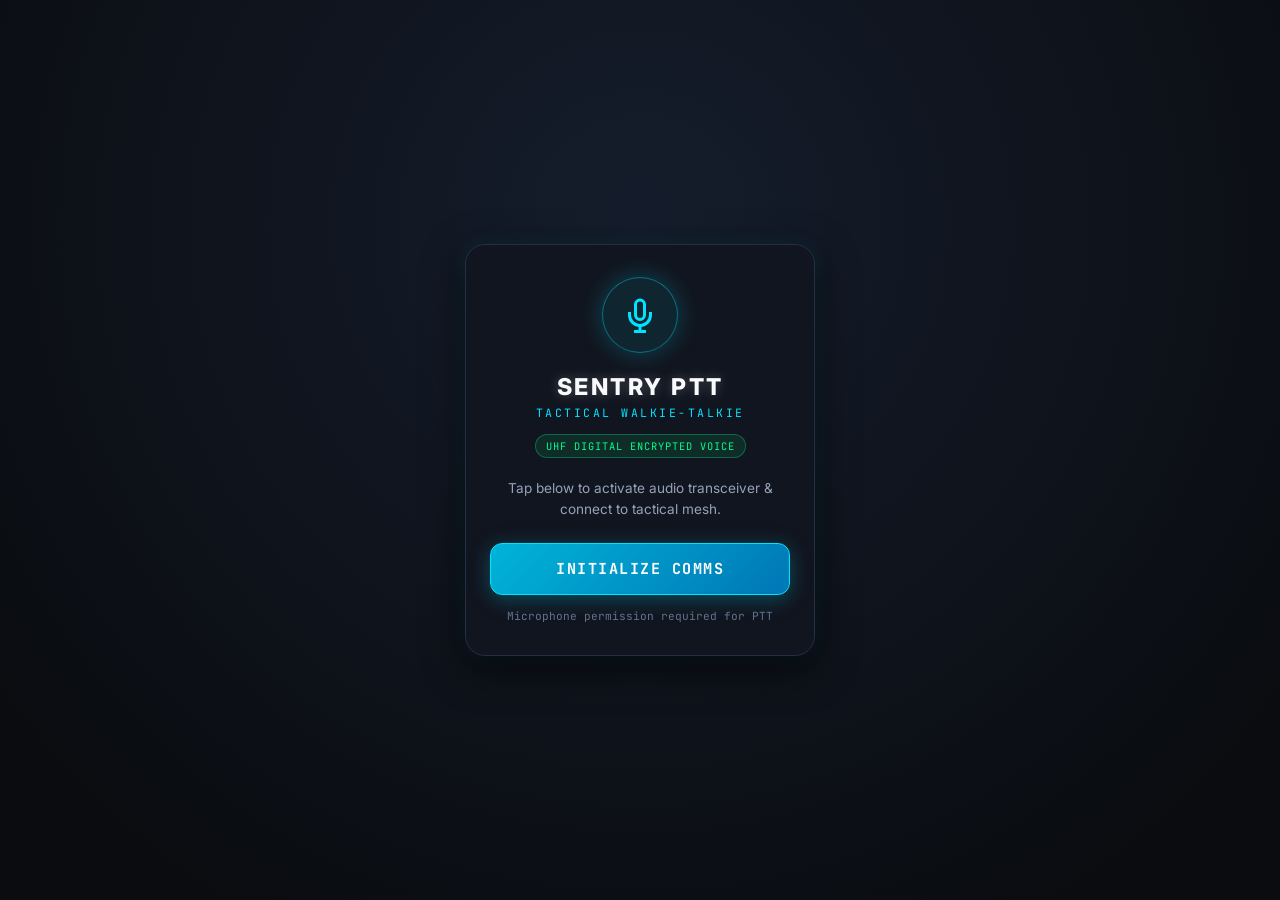
==== index.html @ 5c18a3d4 "feat(ptt): initial release of Sentry PTT tactical walkie-talkie" ====
<!DOCTYPE html>
<html lang="en">
<head>
  <meta charset="UTF-8">
  <meta name="viewport" content="width=device-width, initial-scale=1.0, maximum-scale=1.0, user-scalable=no, viewport-fit=cover">
  <title>Sentry PTT • Tactical Walkie-Talkie</title>
  <meta name="apple-mobile-web-app-capable" content="yes">
  <meta name="apple-mobile-web-app-status-bar-style" content="black-translucent">
  <meta name="theme-color" content="#0a0c10">
  <link rel="manifest" href="manifest.json">
  <link rel="preconnect" href="https://fonts.googleapis.com">
  <link rel="preconnect" href="https://fonts.gstatic.com" crossorigin>
  <link href="https://fonts.googleapis.com/css2?family=JetBrains+Mono:wght@400;500;600;700;800&family=Inter:wght@400;500;600;700;800&display=swap" rel="stylesheet">
  <link rel="stylesheet" href="style.css">
</head>
<body>

  <!-- ======================================================== -->
  <!-- AUDIO ACTIVATION OVERLAY (Browser Autoplay Requirement)  -->
  <!-- ======================================================== -->
  <div id="startOverlay" class="start-overlay">
    <div class="start-card">
      <div class="tactical-ring">
        <svg class="radio-icon" viewBox="0 0 24 24" fill="none" stroke="currentColor" stroke-width="2">
          <path d="M12 2a3 3 0 0 0-3 3v7a3 3 0 0 0 6 0V5a3 3 0 0 0-3-3Z"></path>
          <path d="M19 10v2a7 7 0 0 1-14 0v-2"></path>
          <line x1="12" y1="19" x2="12" y2="23"></line>
          <line x1="8" y1="23" x2="16" y2="23"></line>
        </svg>
      </div>
      <div class="app-title">SENTRY PTT</div>
      <div class="app-subtitle">TACTICAL WALKIE-TALKIE</div>
      <div class="tech-badge">UHF DIGITAL ENCRYPTED VOICE</div>
      <p class="start-desc">Tap below to activate audio transceiver & connect to tactical mesh.</p>
      <button id="activateAudioBtn" class="activate-btn">
        <span class="btn-glow"></span>
        <span class="btn-text">INITIALIZE COMMS</span>
      </button>
      <div class="start-hint">Microphone permission required for PTT</div>
    </div>
  </div>

  <!-- ======================================================== -->
  <!-- MAIN TACTICAL COCKPIT                                    -->
  <!-- ======================================================== -->
  <div class="cockpit-container">
    
    <!-- Top Cockpit Header -->
    <header class="cockpit-header">
      <div class="header-left">
        <button id="callsignBtn" class="callsign-badge" title="Tap to change callsign">
          <span class="badge-label">UNIT</span>
          <span id="callsignDisplay" class="badge-val">SENTRY-01</span>
        </button>
      </div>

      <div class="header-center">
        <div id="netStatusBadge" class="net-badge connecting">
          <span class="status-dot"></span>
          <span id="netStatusText">CONNECTING...</span>
        </div>
      </div>

      <div class="header-right">
        <button id="settingsBtn" class="icon-btn" aria-label="Settings" title="Settings & Squad PIN">
          <svg viewBox="0 0 24 24" fill="none" stroke="currentColor" stroke-width="2">
            <circle cx="12" cy="12" r="3"></circle>
            <path d="M19.4 15a1.65 1.65 0 0 0 .33 1.82l.06.06a2 2 0 0 1 0 2.83 2 2 0 0 1-2.83 0l-.06-.06a1.65 1.65 0 0 0-1.82-.33 1.65 1.65 0 0 0-1 1.51V21a2 2 0 0 1-2 2 2 2 0 0 1-2-2v-.09A1.65 1.65 0 0 0 9 19.4a1.65 1.65 0 0 0-1.82.33l-.06.06a2 2 0 0 1-2.83 0 2 2 0 0 1 0-2.83l.06-.06a1.65 1.65 0 0 0 .33-1.82 1.65 1.65 0 0 0-1.51-1H3a2 2 0 0 1-2-2 2 2 0 0 1 2-2h.09A1.65 1.65 0 0 0 4.6 9a1.65 1.65 0 0 0-.33-1.82l-.06-.06a2 2 0 0 1 0-2.83 2 2 0 0 1 2.83 0l.06.06a1.65 1.65 0 0 0 1.82.33H9a1.65 1.65 0 0 0 1-1.51V3a2 2 0 0 1 2-2 2 2 0 0 1 2 2v.09a1.65 1.65 0 0 0 1 1.51 1.65 1.65 0 0 0 1.82-.33l.06-.06a2 2 0 0 1 2.83 0 2 2 0 0 1 0 2.83l-.06.06a1.65 1.65 0 0 0-.33 1.82V9a1.65 1.65 0 0 0 1.51 1H21a2 2 0 0 1 2 2 2 2 0 0 1-2 2h-.09a1.65 1.65 0 0 0-1.51 1z"></path>
          </svg>
        </button>
      </div>
    </header>

    <!-- Channel & Frequency Synthesizer Panel -->
    <section class="synth-panel">
      <div class="synth-header">
        <span class="synth-label">TACTICAL FREQUENCY SYNTHESIZER</span>
        <span id="freqDisplay" class="synth-freq">446.042 MHz</span>
      </div>

      <!-- 3-Digit Drum Display -->
      <div class="channel-drum-wrap" id="channelDrumTrigger" title="Tap to enter 3-digit channel">
        <div class="drum-box">
          <span class="drum-tag">CH</span>
          <div class="drum-digits">
            <span id="dHundreds" class="drum-digit">0</span>
            <span id="dTens" class="drum-digit">4</span>
            <span id="dOnes" class="drum-digit">2</span>
          </div>
          <span class="drum-edit-hint">TAP TO DIAL</span>
        </div>
      </div>

      <!-- Step Controls (-10, -1, +1, +10) -->
      <div class="channel-steppers">
        <button id="stepDown10" class="step-btn" title="Minus 10">-10</button>
        <button id="stepDown1" class="step-btn" title="Minus 1">-1</button>
        <div class="step-divider"></div>
        <button id="stepUp1" class="step-btn" title="Plus 1">+1</button>
        <button id="stepUp10" class="step-btn" title="Plus 10">+10</button>
      </div>
    </section>

    <!-- Mode Selector: All-Call (Open) vs Specific Channel (Squad) -->
    <section class="mode-panel">
      <div class="mode-toggle-group">
        <button id="modeAllCall" class="mode-btn" title="Listen and talk across all open channels">
          <span class="mode-icon">🌐</span>
          <span class="mode-text">ALL-CALL</span>
          <span class="mode-sub">OPEN BROADCAST</span>
        </button>

        <button id="modeSquad" class="mode-btn active" title="Lock into this specific channel">
          <span class="mode-icon">🎯</span>
          <span class="mode-text">SQUAD LOCK</span>
          <span class="mode-sub">CH-042 ONLY</span>
        </button>
      </div>

      <!-- Squad Security Status Bar -->
      <div class="squad-security-bar">
        <div class="sec-left">
          <span class="sec-label">SQUAD PRIVACY:</span>
          <span id="squadSecStatus" class="sec-val open">PUBLIC / OPEN</span>
        </div>
        <button id="quickPinBtn" class="sec-pin-btn">
          <svg viewBox="0 0 24 24" width="13" height="13" fill="none" stroke="currentColor" stroke-width="2">
            <rect x="3" y="11" width="18" height="11" rx="2" ry="2"></rect>
            <path d="M7 11V7a5 5 0 0 1 10 0v4"></path>
          </svg>
          <span id="pinBtnText">SET PIN</span>
        </button>
      </div>
    </section>

    <!-- Tactical Radar / Oscilloscope & Live Audio HUD -->
    <section class="hud-monitor">
      <div class="hud-top-bar">
        <span id="transceiverState" class="hud-state standby">● STANDBY (RX)</span>
        <span id="activeSpeakerDisplay" class="hud-active-peer">SQUELCH CLOSED</span>
      </div>

      <!-- Live Oscilloscope Canvas -->
      <div class="scope-wrapper">
        <canvas id="scopeCanvas" width="360" height="70"></canvas>
        <div class="scope-grid"></div>
      </div>

      <!-- Segmented LED VU Meter -->
      <div class="vu-meter">
        <div class="vu-bar" data-level="1"></div>
        <div class="vu-bar" data-level="2"></div>
        <div class="vu-bar" data-level="3"></div>
        <div class="vu-bar" data-level="4"></div>
        <div class="vu-bar" data-level="5"></div>
        <div class="vu-bar" data-level="6"></div>
        <div class="vu-bar" data-level="7"></div>
        <div class="vu-bar" data-level="8"></div>
        <div class="vu-bar" data-level="9"></div>
        <div class="vu-bar" data-level="10"></div>
        <div class="vu-bar" data-level="11"></div>
        <div class="vu-bar" data-level="12"></div>
        <div class="vu-bar warning" data-level="13"></div>
        <div class="vu-bar warning" data-level="14"></div>
        <div class="vu-bar peak" data-level="15"></div>
        <div class="vu-bar peak" data-level="16"></div>
      </div>
    </section>

    <!-- Large Push-and-Hold to Talk (PTT) Section -->
    <section class="ptt-section">
      <div class="ptt-outer-ring">
        <div class="ptt-pulse-ring" id="pttPulseRing"></div>
        <button id="pttButton" class="ptt-main-btn" aria-label="Push to talk button">
          <div class="ptt-bevel">
            <div class="ptt-core">
              <svg class="ptt-mic-icon" viewBox="0 0 24 24" fill="none" stroke="currentColor" stroke-width="2.2">
                <path d="M12 2a3 3 0 0 0-3 3v7a3 3 0 0 0 6 0V5a3 3 0 0 0-3-3Z"></path>
                <path d="M19 10v2a7 7 0 0 1-14 0v-2"></path>
                <line x1="12" y1="19" x2="12" y2="23"></line>
                <line x1="8" y1="23" x2="16" y2="23"></line>
              </svg>
              <div class="ptt-label">HOLD TO TALK</div>
              <div id="pttSubText" class="ptt-subtext">TRANSMIT (TX)</div>
            </div>
          </div>
        </button>
      </div>
      <div class="ptt-touch-hint">PRESS & HOLD SCREEN TO BROADCAST</div>
    </section>

    <!-- Always-on Speaker & Volume Control -->
    <footer class="cockpit-footer">
      <div class="audio-control-bar">
        
        <!-- Speaker Mute/Unmute Toggle -->
        <button id="speakerToggleBtn" class="speaker-btn active" title="Toggle speaker output">
          <svg id="speakerIconOn" class="spk-icon" viewBox="0 0 24 24" fill="none" stroke="currentColor" stroke-width="2">
            <polygon points="11 5 6 9 2 9 2 15 6 15 11 19 11 5"></polygon>
            <path d="M15.54 8.46a5 5 0 0 1 0 7.07"></path>
            <path d="M19.07 4.93a10 10 0 0 1 0 14.14"></path>
          </svg>
          <svg id="speakerIconOff" class="spk-icon hidden" viewBox="0 0 24 24" fill="none" stroke="currentColor" stroke-width="2">
            <polygon points="11 5 6 9 2 9 2 15 6 15 11 19 11 5"></polygon>
            <line x1="23" y1="9" x2="17" y2="15"></line>
            <line x1="17" y1="9" x2="23" y2="15"></line>
          </svg>
          <span id="speakerLabel">SPKR ON</span>
        </button>

        <!-- Volume Slider -->
        <div class="volume-slider-box">
          <span class="vol-icon">🔈</span>
          <input type="range" id="volumeSlider" min="0" max="150" value="100" class="tactical-slider">
          <span class="vol-icon">🔊</span>
          <span id="volumePercent" class="vol-val">100%</span>
        </div>

        <!-- Tactical Roger Beep Toggle -->
        <button id="chirpToggleBtn" class="chirp-btn active" title="Toggle radio squelch & roger beep audio effect">
          CHIRP
        </button>
      </div>
    </footer>

  </div>

  <!-- ======================================================== -->
  <!-- MODAL: DIRECT 3-DIGIT CHANNEL DIALER                     -->
  <!-- ======================================================== -->
  <div id="channelModal" class="modal-backdrop">
    <div class="modal-card">
      <div class="modal-header">
        <span class="modal-title">TUNE CHANNEL (000 - 999)</span>
        <button id="closeChannelModal" class="modal-close">&times;</button>
      </div>

      <div class="channel-input-preview">
        <span class="chip-label">TARGET CH:</span>
        <span id="numpadBuffer" class="numpad-digits">042</span>
      </div>

      <div class="numpad-grid">
        <button class="num-key" data-digit="1">1</button>
        <button class="num-key" data-digit="2">2</button>
        <button class="num-key" data-digit="3">3</button>
        <button class="num-key" data-digit="4">4</button>
        <button class="num-key" data-digit="5">5</button>
        <button class="num-key" data-digit="6">6</button>
        <button class="num-key" data-digit="7">7</button>
        <button class="num-key" data-digit="8">8</button>
        <button class="num-key" data-digit="9">9</button>
        <button class="num-key action" id="numpadClear">CLR</button>
        <button class="num-key" data-digit="0">0</button>
        <button class="num-key action" id="numpadBack">⌫</button>
      </div>

      <button id="confirmChannelBtn" class="modal-primary-btn">TUNE TO FREQUENCY</button>
    </div>
  </div>

  <!-- ======================================================== -->
  <!-- MODAL: SETTINGS & SQUAD PIN CONFIGURATION                -->
  <!-- ======================================================== -->
  <div id="settingsModal" class="modal-backdrop">
    <div class="modal-card">
      <div class="modal-header">
        <span class="modal-title">SENTRY COMMS CONFIG</span>
        <button id="closeSettingsModal" class="modal-close">&times;</button>
      </div>

      <div class="config-section">
        <label class="config-label">OPERATOR CALLSIGN</label>
        <input type="text" id="callsignInput" class="config-input" maxlength="16" placeholder="e.g. SENTRY-01">
      </div>

      <div class="config-section">
        <label class="config-label">PRIVATE SQUAD 4-DIGIT PIN (OPTIONAL)</label>
        <div class="pin-subtext">If set, only operators with this matching PIN can hear transmissions on this channel. Leave empty for open channel.</div>
        <input type="password" id="squadPinInput" class="config-input mono" maxlength="8" placeholder="e.g. 1337 (Leave blank for public)">
      </div>

      <div class="config-section">
        <label class="config-label">TACTICAL MESH BROKER</label>
        <select id="brokerSelect" class="config-select">
          <option value="hivemq" selected>HiveMQ Public Mesh (Global / SSL 8884)</option>
          <option value="emqx">EMQX Public Mesh (Global / SSL 8084)</option>
        </select>
      </div>

      <div class="config-section">
        <div class="status-summary">
          <div>PEER ID: <span id="localPeerId" class="mono text-cyan">---</span></div>
          <div>AUDIO CODEC: <span class="mono text-green">16 kHz Low-Latency PCM</span></div>
          <div>ENCRYPTION: <span class="mono text-gold">AES / Transport TLS</span></div>
        </div>
      </div>

      <button id="saveSettingsBtn" class="modal-primary-btn">APPLY CONFIGURATION</button>
    </div>
  </div>

  <!-- Scripts -->
  <script src="paho-mqtt.min.js"></script>
  <script src="app.js"></script>
  <script>
    if ('serviceWorker' in navigator) {
      window.addEventListener('load', () => {
        navigator.serviceWorker.register('./sw.js').catch(console.error);
      });
    }
  </script>
</body>
</html>
---- style.css ----
/* ======================================================== */
/* SENTRY PTT • TACTICAL WALKIE-TALKIE STYLESHEET          */
/* Visual Theme: Bitcoin Sentry Tactical Mobile Cockpit    */
/* ======================================================== */

:root {
  --bg-dark: #0a0c10;
  --bg-card: #11151f;
  --bg-card-hover: #161c2b;
  --bg-input: #0e121a;
  
  --border-subtle: #1c2333;
  --border-glow: #242e44;
  --border-active: #00e5ff;
  
  --neon-cyan: #00e5ff;
  --neon-green: #00ff88;
  --neon-gold: #ffd700;
  --neon-orange: #ff9f43;
  --neon-red: #ff5252;
  --neon-magenta: #e056fd;
  
  --text-white: #f8fafc;
  --text-muted: #94a3b8;
  --text-dim: #64748b;
  
  --font-mono: 'JetBrains Mono', monospace;
  --font-sans: 'Inter', -apple-system, BlinkMacSystemFont, sans-serif;
  
  --safe-top: env(safe-area-inset-top, 0px);
  --safe-bottom: env(safe-area-inset-bottom, 0px);
}

* {
  box-sizing: border-box;
  margin: 0;
  padding: 0;
  -webkit-tap-highlight-color: transparent;
  user-select: none;
  -webkit-user-select: none;
}

body {
  background-color: var(--bg-dark);
  color: var(--text-white);
  font-family: var(--font-sans);
  min-height: 100vh;
  min-height: -webkit-fill-available;
  overflow-x: hidden;
  display: flex;
  justify-content: center;
  align-items: center;
  background-image: 
    radial-gradient(circle at 50% 10%, rgba(0, 229, 255, 0.05) 0%, transparent 60%),
    radial-gradient(circle at 50% 90%, rgba(0, 255, 136, 0.03) 0%, transparent 70%);
}

/* ======================================================== */
/* START ACTIVATION OVERLAY (AUTOPLAY REQUIREMENT)          */
/* ======================================================== */
.start-overlay {
  position: fixed;
  inset: 0;
  background: radial-gradient(circle at 50% 25%, #151d2c 0%, #0a0c10 85%);
  display: flex;
  align-items: center;
  justify-content: center;
  z-index: 2000;
  padding: 24px;
  padding-top: calc(24px + var(--safe-top));
  padding-bottom: calc(24px + var(--safe-bottom));
  transition: opacity 0.35s ease, transform 0.35s ease;
}

.start-overlay.fade-out {
  opacity: 0;
  transform: scale(0.96);
  pointer-events: none;
}

.start-card {
  width: 100%;
  max-width: 350px;
  background: var(--bg-card);
  border: 1px solid var(--border-glow);
  border-radius: 20px;
  padding: 32px 24px;
  display: flex;
  flex-direction: column;
  align-items: center;
  text-align: center;
  box-shadow: 0 12px 40px rgba(0, 0, 0, 0.7), 0 0 20px rgba(0, 229, 255, 0.1);
}

.tactical-ring {
  width: 76px;
  height: 76px;
  border-radius: 50%;
  background: rgba(0, 229, 255, 0.08);
  border: 1.5px solid rgba(0, 229, 255, 0.4);
  display: flex;
  align-items: center;
  justify-content: center;
  margin-bottom: 20px;
  box-shadow: 0 0 25px rgba(0, 229, 255, 0.25);
  animation: pulse-ring 3s infinite ease-in-out;
}

@keyframes pulse-ring {
  0%, 100% { transform: scale(1); box-shadow: 0 0 20px rgba(0, 229, 255, 0.2); }
  50% { transform: scale(1.05); box-shadow: 0 0 32px rgba(0, 229, 255, 0.4); }
}

.radio-icon {
  width: 36px;
  height: 36px;
  color: var(--neon-cyan);
}

.app-title {
  font-family: var(--font-sans);
  font-size: 1.45rem;
  font-weight: 800;
  letter-spacing: 2.5px;
  color: var(--text-white);
  text-shadow: 0 0 12px rgba(255, 255, 255, 0.25);
}

.app-subtitle {
  font-family: var(--font-mono);
  font-size: 0.72rem;
  letter-spacing: 2.5px;
  color: var(--neon-cyan);
  margin-top: 4px;
  margin-bottom: 14px;
}

.tech-badge {
  font-family: var(--font-mono);
  font-size: 0.65rem;
  padding: 4px 10px;
  border-radius: 12px;
  background: rgba(0, 255, 136, 0.1);
  border: 1px solid rgba(0, 255, 136, 0.3);
  color: var(--neon-green);
  margin-bottom: 20px;
  letter-spacing: 1px;
}

.start-desc {
  font-size: 0.85rem;
  color: var(--text-muted);
  line-height: 1.5;
  margin-bottom: 24px;
}

.activate-btn {
  width: 100%;
  height: 52px;
  border-radius: 12px;
  background: linear-gradient(135deg, #00b4d8 0%, #0077b6 100%);
  border: 1px solid var(--neon-cyan);
  color: #fff;
  font-family: var(--font-mono);
  font-size: 0.95rem;
  font-weight: 700;
  letter-spacing: 1.5px;
  cursor: pointer;
  position: relative;
  overflow: hidden;
  box-shadow: 0 4px 20px rgba(0, 180, 216, 0.35);
  transition: transform 0.15s, box-shadow 0.15s;
}

.activate-btn:active {
  transform: scale(0.98);
  box-shadow: 0 2px 10px rgba(0, 180, 216, 0.2);
}

.start-hint {
  font-size: 0.7rem;
  color: var(--text-dim);
  font-family: var(--font-mono);
  margin-top: 14px;
}

/* ======================================================== */
/* MAIN COCKPIT CONTAINER                                   */
/* ======================================================== */
.cockpit-container {
  width: 100%;
  max-width: 420px;
  height: 100vh;
  height: -webkit-fill-available;
  display: flex;
  flex-direction: column;
  padding: 12px 16px;
  padding-top: calc(12px + var(--safe-top));
  padding-bottom: calc(12px + var(--safe-bottom));
  gap: 12px;
  box-sizing: border-box;
}

/* ======================================================== */
/* HEADER                                                   */
/* ======================================================== */
.cockpit-header {
  display: flex;
  align-items: center;
  justify-content: space-between;
  background: var(--bg-card);
  border: 1px solid var(--border-subtle);
  border-radius: 14px;
  padding: 8px 12px;
  flex-shrink: 0;
}

.callsign-badge {
  background: rgba(0, 229, 255, 0.08);
  border: 1px solid rgba(0, 229, 255, 0.3);
  border-radius: 8px;
  padding: 5px 9px;
  display: flex;
  align-items: center;
  gap: 6px;
  cursor: pointer;
  transition: background 0.15s;
}

.callsign-badge:hover {
  background: rgba(0, 229, 255, 0.15);
}

.badge-label {
  font-family: var(--font-mono);
  font-size: 0.62rem;
  font-weight: 700;
  color: var(--neon-cyan);
  letter-spacing: 1px;
}

.badge-val {
  font-family: var(--font-mono);
  font-size: 0.78rem;
  font-weight: 800;
  color: var(--text-white);
  letter-spacing: 0.5px;
}

.net-badge {
  display: flex;
  align-items: center;
  gap: 6px;
  font-family: var(--font-mono);
  font-size: 0.68rem;
  letter-spacing: 0.5px;
  padding: 4px 10px;
  border-radius: 20px;
  background: rgba(20, 25, 35, 0.9);
  border: 1px solid var(--border-subtle);
}

.net-badge.connecting {
  color: var(--neon-gold);
  border-color: rgba(255, 215, 0, 0.3);
}

.net-badge.connecting .status-dot {
  background: var(--neon-gold);
  animation: blink 1s infinite alternate;
}

.net-badge.online {
  color: var(--neon-green);
  border-color: rgba(0, 255, 136, 0.3);
}

.net-badge.online .status-dot {
  background: var(--neon-green);
  box-shadow: 0 0 8px var(--neon-green);
}

.net-badge.offline {
  color: var(--neon-red);
  border-color: rgba(255, 82, 82, 0.3);
}

.status-dot {
  width: 7px;
  height: 7px;
  border-radius: 50%;
}

@keyframes blink {
  0% { opacity: 0.2; }
  100% { opacity: 1; }
}

.icon-btn {
  width: 36px;
  height: 36px;
  border-radius: 8px;
  background: var(--bg-card-hover);
  border: 1px solid var(--border-subtle);
  color: var(--text-muted);
  display: flex;
  align-items: center;
  justify-content: center;
  cursor: pointer;
  transition: all 0.15s;
}

.icon-btn:hover {
  color: var(--neon-cyan);
  border-color: var(--border-glow);
}

.icon-btn svg {
  width: 18px;
  height: 18px;
}

/* ======================================================== */
/* SYNTHESIZER & 3-DIGIT CHANNEL PANEL                      */
/* ======================================================== */
.synth-panel {
  background: var(--bg-card);
  border: 1px solid var(--border-subtle);
  border-radius: 16px;
  padding: 12px 14px;
  display: flex;
  flex-direction: column;
  gap: 10px;
  box-shadow: 0 4px 16px rgba(0, 0, 0, 0.4);
  flex-shrink: 0;
}

.synth-header {
  display: flex;
  justify-content: space-between;
  align-items: center;
  border-bottom: 1px solid rgba(255, 255, 255, 0.05);
  padding-bottom: 6px;
}

.synth-label {
  font-family: var(--font-mono);
  font-size: 0.65rem;
  letter-spacing: 1.5px;
  color: var(--text-dim);
  font-weight: 700;
}

.synth-freq {
  font-family: var(--font-mono);
  font-size: 0.75rem;
  font-weight: 700;
  color: var(--neon-cyan);
  letter-spacing: 1px;
}

.channel-drum-wrap {
  display: flex;
  justify-content: center;
  cursor: pointer;
}

.drum-box {
  background: #080a0e;
  border: 1.5px solid var(--border-glow);
  border-radius: 14px;
  padding: 8px 24px;
  display: flex;
  align-items: center;
  gap: 12px;
  position: relative;
  box-shadow: inset 0 2px 10px rgba(0, 0, 0, 0.8), 0 0 15px rgba(0, 229, 255, 0.05);
  transition: border-color 0.2s, box-shadow 0.2s;
}

.drum-box:hover {
  border-color: rgba(0, 229, 255, 0.4);
  box-shadow: inset 0 2px 10px rgba(0, 0, 0, 0.8), 0 0 20px rgba(0, 229, 255, 0.15);
}

.drum-tag {
  font-family: var(--font-mono);
  font-size: 0.8rem;
  font-weight: 800;
  color: var(--neon-gold);
  letter-spacing: 1px;
}

.drum-digits {
  display: flex;
  gap: 6px;
}

.drum-digit {
  font-family: var(--font-mono);
  font-size: 2.2rem;
  font-weight: 800;
  color: var(--neon-cyan);
  text-shadow: 0 0 15px rgba(0, 229, 255, 0.4);
  background: #111722;
  border: 1px solid rgba(0, 229, 255, 0.2);
  border-radius: 8px;
  width: 44px;
  height: 54px;
  display: flex;
  align-items: center;
  justify-content: center;
}

.drum-edit-hint {
  position: absolute;
  bottom: -6px;
  right: 12px;
  font-family: var(--font-mono);
  font-size: 0.55rem;
  background: var(--bg-card);
  padding: 1px 6px;
  border-radius: 4px;
  color: var(--text-dim);
  border: 1px solid var(--border-subtle);
}

.channel-steppers {
  display: flex;
  align-items: center;
  justify-content: center;
  gap: 8px;
}

.step-btn {
  background: #151b27;
  border: 1px solid var(--border-subtle);
  color: var(--text-white);
  font-family: var(--font-mono);
  font-size: 0.8rem;
  font-weight: 700;
  padding: 6px 14px;
  border-radius: 8px;
  cursor: pointer;
  transition: all 0.12s;
  box-shadow: 0 2px 6px rgba(0, 0, 0, 0.3);
}

.step-btn:active {
  background: #1f283a;
  transform: scale(0.95);
  border-color: var(--neon-cyan);
  color: var(--neon-cyan);
}

.step-divider {
  width: 1px;
  height: 20px;
  background: var(--border-subtle);
  margin: 0 2px;
}

/* ======================================================== */
/* MODE TOGGLE (ALL-CALL VS SQUAD LOCK)                     */
/* ======================================================== */
.mode-panel {
  display: flex;
  flex-direction: column;
  gap: 6px;
  flex-shrink: 0;
}

.mode-toggle-group {
  display: grid;
  grid-template-columns: 1fr 1fr;
  gap: 8px;
}

.mode-btn {
  background: var(--bg-card);
  border: 1px solid var(--border-subtle);
  border-radius: 12px;
  padding: 8px 10px;
  display: flex;
  flex-direction: column;
  align-items: center;
  justify-content: center;
  cursor: pointer;
  transition: all 0.18s cubic-bezier(0.4, 0, 0.2, 1);
}

.mode-btn.active {
  background: rgba(0, 229, 255, 0.08);
  border-color: var(--neon-cyan);
  box-shadow: 0 0 16px rgba(0, 229, 255, 0.15);
}

.mode-btn:active {
  transform: scale(0.98);
}

.mode-icon {
  font-size: 1rem;
  margin-bottom: 2px;
}

.mode-text {
  font-family: var(--font-mono);
  font-size: 0.78rem;
  font-weight: 800;
  letter-spacing: 1px;
  color: var(--text-white);
}

.mode-btn.active .mode-text {
  color: var(--neon-cyan);
}

.mode-sub {
  font-family: var(--font-mono);
  font-size: 0.58rem;
  color: var(--text-dim);
  margin-top: 2px;
}

.squad-security-bar {
  display: flex;
  align-items: center;
  justify-content: space-between;
  background: #0d1118;
  border: 1px solid var(--border-subtle);
  border-radius: 8px;
  padding: 5px 10px;
}

.sec-left {
  display: flex;
  align-items: center;
  gap: 6px;
}

.sec-label {
  font-family: var(--font-mono);
  font-size: 0.62rem;
  color: var(--text-dim);
  font-weight: 700;
}

.sec-val {
  font-family: var(--font-mono);
  font-size: 0.68rem;
  font-weight: 800;
  letter-spacing: 0.5px;
}

.sec-val.open {
  color: var(--neon-gold);
}

.sec-val.secured {
  color: var(--neon-green);
  text-shadow: 0 0 8px rgba(0, 255, 136, 0.3);
}

.sec-pin-btn {
  background: rgba(255, 255, 255, 0.05);
  border: 1px solid var(--border-subtle);
  border-radius: 6px;
  color: var(--text-muted);
  font-family: var(--font-mono);
  font-size: 0.62rem;
  font-weight: 700;
  padding: 3px 8px;
  display: flex;
  align-items: center;
  gap: 4px;
  cursor: pointer;
  transition: all 0.15s;
}

.sec-pin-btn:hover {
  color: var(--neon-cyan);
  border-color: rgba(0, 229, 255, 0.4);
}

/* ======================================================== */
/* RADAR / OSCILLOSCOPE HUD                                 */
/* ======================================================== */
.hud-monitor {
  background: #07090d;
  border: 1.5px solid var(--border-glow);
  border-radius: 14px;
  padding: 8px 12px;
  display: flex;
  flex-direction: column;
  gap: 6px;
  position: relative;
  overflow: hidden;
  box-shadow: inset 0 0 20px rgba(0, 0, 0, 0.9);
  flex-shrink: 0;
}

.hud-top-bar {
  display: flex;
  justify-content: space-between;
  align-items: center;
}

.hud-state {
  font-family: var(--font-mono);
  font-size: 0.7rem;
  font-weight: 800;
  letter-spacing: 1px;
}

.hud-state.standby {
  color: var(--neon-cyan);
}

.hud-state.transmitting {
  color: var(--neon-red);
  text-shadow: 0 0 10px rgba(255, 82, 82, 0.6);
}

.hud-state.receiving {
  color: var(--neon-green);
  text-shadow: 0 0 10px rgba(0, 255, 136, 0.6);
}

.hud-active-peer {
  font-family: var(--font-mono);
  font-size: 0.66rem;
  color: var(--text-muted);
}

.scope-wrapper {
  position: relative;
  width: 100%;
  height: 60px;
  background: #040608;
  border-radius: 8px;
  border: 1px solid #131a26;
  overflow: hidden;
}

#scopeCanvas {
  width: 100%;
  height: 100%;
  display: block;
}

.scope-grid {
  position: absolute;
  inset: 0;
  background-image: 
    linear-gradient(to right, rgba(0, 229, 255, 0.05) 1px, transparent 1px),
    linear-gradient(to bottom, rgba(0, 229, 255, 0.05) 1px, transparent 1px);
  background-size: 20px 20px;
  pointer-events: none;
}

/* LED VU METER */
.vu-meter {
  display: flex;
  gap: 4px;
  height: 8px;
  width: 100%;
}

.vu-bar {
  flex: 1;
  background: #141b26;
  border-radius: 2px;
  transition: background 0.08s ease;
}

.vu-bar.lit {
  background: var(--neon-green);
  box-shadow: 0 0 6px rgba(0, 255, 136, 0.5);
}

.vu-bar.warning.lit {
  background: var(--neon-gold);
  box-shadow: 0 0 6px rgba(255, 215, 0, 0.6);
}

.vu-bar.peak.lit {
  background: var(--neon-red);
  box-shadow: 0 0 8px rgba(255, 82, 82, 0.8);
}

/* ======================================================== */
/* PTT MAIN PUSH-AND-HOLD BUTTON                            */
/* ======================================================== */
.ptt-section {
  flex: 1;
  display: flex;
  flex-direction: column;
  align-items: center;
  justify-content: center;
  position: relative;
  min-height: 180px;
}

.ptt-outer-ring {
  position: relative;
  width: 180px;
  height: 180px;
  display: flex;
  align-items: center;
  justify-content: center;
}

.ptt-pulse-ring {
  position: absolute;
  inset: -12px;
  border-radius: 50%;
  border: 2px solid transparent;
  pointer-events: none;
  transition: all 0.2s ease;
}

.ptt-outer-ring.transmitting .ptt-pulse-ring {
  border-color: rgba(255, 82, 82, 0.6);
  animation: ptt-wave 1.2s infinite cubic-bezier(0.2, 0.8, 0.2, 1);
}

@keyframes ptt-wave {
  0% { transform: scale(1); opacity: 0.9; }
  100% { transform: scale(1.35); opacity: 0; }
}

.ptt-main-btn {
  width: 170px;
  height: 170px;
  border-radius: 50%;
  background: #131822;
  border: 3px solid #232c3f;
  padding: 8px;
  cursor: pointer;
  box-shadow: 
    0 10px 30px rgba(0, 0, 0, 0.8),
    inset 0 4px 10px rgba(255, 255, 255, 0.05),
    0 0 0 4px rgba(10, 12, 16, 0.9);
  transition: all 0.15s ease;
  touch-action: none;
}

.ptt-bevel {
  width: 100%;
  height: 100%;
  border-radius: 50%;
  background: radial-gradient(circle at 35% 30%, #1e2638 0%, #10141e 80%);
  border: 1px solid rgba(255, 255, 255, 0.06);
  display: flex;
  align-items: center;
  justify-content: center;
  box-shadow: inset 0 3px 8px rgba(0, 0, 0, 0.9);
}

.ptt-core {
  display: flex;
  flex-direction: column;
  align-items: center;
  justify-content: center;
  gap: 6px;
  text-align: center;
}

.ptt-mic-icon {
  width: 44px;
  height: 44px;
  color: var(--neon-cyan);
  transition: all 0.15s;
}

.ptt-label {
  font-family: var(--font-sans);
  font-size: 0.85rem;
  font-weight: 800;
  letter-spacing: 1.2px;
  color: var(--text-white);
}

.ptt-subtext {
  font-family: var(--font-mono);
  font-size: 0.62rem;
  font-weight: 700;
  letter-spacing: 1.5px;
  color: var(--text-dim);
}

/* PTT Active Transmitting State */
.ptt-main-btn.active-tx {
  border-color: var(--neon-red);
  box-shadow: 
    0 0 40px rgba(255, 82, 82, 0.5),
    inset 0 0 25px rgba(255, 82, 82, 0.3);
  transform: scale(0.96);
}

.ptt-main-btn.active-tx .ptt-bevel {
  background: radial-gradient(circle at 50% 50%, #3a1014 0%, #1a080a 80%);
}

.ptt-main-btn.active-tx .ptt-mic-icon {
  color: var(--neon-red);
  transform: scale(1.1);
  filter: drop-shadow(0 0 10px rgba(255, 82, 82, 0.8));
}

.ptt-main-btn.active-tx .ptt-label {
  color: var(--neon-red);
}

.ptt-main-btn.active-tx .ptt-subtext {
  color: #ff9999;
}

/* Receiving state (Disabled PTT visually) */
.ptt-main-btn.receiving-state {
  border-color: var(--neon-green);
  box-shadow: 0 0 25px rgba(0, 255, 136, 0.3);
}

.ptt-main-btn.receiving-state .ptt-mic-icon {
  color: var(--neon-green);
}

.ptt-touch-hint {
  font-family: var(--font-mono);
  font-size: 0.65rem;
  color: var(--text-dim);
  letter-spacing: 1px;
  margin-top: 14px;
}

/* ======================================================== */
/* SPEAKER & VOLUME FOOTER                                  */
/* ======================================================== */
.cockpit-footer {
  background: var(--bg-card);
  border: 1px solid var(--border-subtle);
  border-radius: 14px;
  padding: 8px 10px;
  flex-shrink: 0;
}

.audio-control-bar {
  display: flex;
  align-items: center;
  gap: 8px;
}

.speaker-btn {
  background: rgba(0, 229, 255, 0.08);
  border: 1px solid rgba(0, 229, 255, 0.3);
  color: var(--neon-cyan);
  border-radius: 10px;
  padding: 6px 8px;
  display: flex;
  align-items: center;
  gap: 5px;
  cursor: pointer;
  font-family: var(--font-mono);
  font-size: 0.68rem;
  font-weight: 700;
  transition: all 0.15s;
  flex-shrink: 0;
}

.speaker-btn.muted {
  background: rgba(255, 82, 82, 0.1);
  border-color: rgba(255, 82, 82, 0.3);
  color: var(--neon-red);
}

.spk-icon {
  width: 15px;
  height: 15px;
}

.spk-icon.hidden {
  display: none;
}

.volume-slider-box {
  flex: 1;
  display: flex;
  align-items: center;
  gap: 6px;
  background: #090c12;
  border: 1px solid var(--border-subtle);
  border-radius: 8px;
  padding: 5px 8px;
  min-width: 0;
}

.vol-icon {
  font-size: 0.75rem;
}

.tactical-slider {
  flex: 1;
  min-width: 40px;
  -webkit-appearance: none;
  appearance: none;
  height: 6px;
  background: #172030;
  border-radius: 3px;
  outline: none;
}

.tactical-slider::-webkit-slider-thumb {
  -webkit-appearance: none;
  appearance: none;
  width: 18px;
  height: 18px;
  border-radius: 50%;
  background: var(--neon-cyan);
  cursor: pointer;
  box-shadow: 0 0 10px var(--neon-cyan);
  border: 2px solid #fff;
}

.tactical-slider::-moz-range-thumb {
  width: 18px;
  height: 18px;
  border-radius: 50%;
  background: var(--neon-cyan);
  cursor: pointer;
  box-shadow: 0 0 10px var(--neon-cyan);
  border: 2px solid #fff;
}

.vol-val {
  font-family: var(--font-mono);
  font-size: 0.75rem;
  font-weight: 800;
  color: var(--text-white);
  min-width: 38px;
  text-align: right;
}

.chirp-btn {
  background: rgba(255, 255, 255, 0.05);
  border: 1px solid var(--border-subtle);
  border-radius: 8px;
  color: var(--text-dim);
  font-family: var(--font-mono);
  font-size: 0.65rem;
  font-weight: 700;
  padding: 7px 8px;
  cursor: pointer;
  transition: all 0.15s;
  flex-shrink: 0;
}

.chirp-btn.active {
  color: var(--neon-green);
  border-color: rgba(0, 255, 136, 0.3);
  background: rgba(0, 255, 136, 0.08);
}

/* ======================================================== */
/* MODALS                                                   */
/* ======================================================== */
.modal-backdrop {
  position: fixed;
  inset: 0;
  background: rgba(5, 7, 10, 0.85);
  backdrop-filter: blur(8px);
  display: flex;
  align-items: center;
  justify-content: center;
  z-index: 1500;
  padding: 20px;
  opacity: 0;
  pointer-events: none;
  transition: opacity 0.25s ease;
}

.modal-backdrop.active {
  opacity: 1;
  pointer-events: auto;
}

.modal-card {
  width: 100%;
  max-width: 360px;
  background: var(--bg-card);
  border: 1.5px solid var(--border-glow);
  border-radius: 18px;
  padding: 22px;
  box-shadow: 0 15px 45px rgba(0, 0, 0, 0.8), 0 0 25px rgba(0, 229, 255, 0.1);
  display: flex;
  flex-direction: column;
  gap: 16px;
}

.modal-header {
  display: flex;
  justify-content: space-between;
  align-items: center;
  border-bottom: 1px solid rgba(255, 255, 255, 0.07);
  padding-bottom: 10px;
}

.modal-title {
  font-family: var(--font-mono);
  font-size: 0.85rem;
  font-weight: 800;
  letter-spacing: 1.5px;
  color: var(--neon-cyan);
}

.modal-close {
  background: transparent;
  border: none;
  color: var(--text-dim);
  font-size: 1.5rem;
  line-height: 1;
  cursor: pointer;
}

.channel-input-preview {
  display: flex;
  align-items: center;
  justify-content: space-between;
  background: #090c12;
  border: 1.5px solid var(--border-glow);
  border-radius: 12px;
  padding: 12px 18px;
}

.chip-label {
  font-family: var(--font-mono);
  font-size: 0.75rem;
  color: var(--text-dim);
  font-weight: 700;
}

.numpad-digits {
  font-family: var(--font-mono);
  font-size: 1.8rem;
  font-weight: 800;
  color: var(--neon-cyan);
  letter-spacing: 4px;
}

.numpad-grid {
  display: grid;
  grid-template-columns: repeat(3, 1fr);
  gap: 10px;
}

.num-key {
  height: 52px;
  border-radius: 10px;
  background: #141b27;
  border: 1px solid var(--border-subtle);
  color: var(--text-white);
  font-family: var(--font-mono);
  font-size: 1.3rem;
  font-weight: 700;
  cursor: pointer;
  transition: all 0.12s;
}

.num-key:active {
  background: #1f2b3e;
  border-color: var(--neon-cyan);
  transform: scale(0.96);
}

.num-key.action {
  font-size: 0.9rem;
  color: var(--neon-gold);
}

.modal-primary-btn {
  width: 100%;
  height: 48px;
  border-radius: 10px;
  background: linear-gradient(135deg, #00b4d8 0%, #0077b6 100%);
  border: 1px solid var(--neon-cyan);
  color: #fff;
  font-family: var(--font-mono);
  font-size: 0.85rem;
  font-weight: 800;
  letter-spacing: 1px;
  cursor: pointer;
  transition: transform 0.12s;
}

.modal-primary-btn:active {
  transform: scale(0.98);
}

/* Settings elements */
.config-section {
  display: flex;
  flex-direction: column;
  gap: 6px;
}

.config-label {
  font-family: var(--font-mono);
  font-size: 0.68rem;
  font-weight: 700;
  color: var(--text-dim);
  letter-spacing: 1px;
}

.pin-subtext {
  font-size: 0.72rem;
  color: var(--text-muted);
  line-height: 1.3;
}

.config-input {
  background: var(--bg-input);
  border: 1px solid var(--border-subtle);
  border-radius: 8px;
  padding: 10px 12px;
  color: var(--text-white);
  font-family: var(--font-sans);
  font-size: 0.9rem;
  outline: none;
}

.config-input:focus {
  border-color: var(--neon-cyan);
}

.config-input.mono {
  font-family: var(--font-mono);
  letter-spacing: 2px;
}

.config-select {
  background: var(--bg-input);
  border: 1px solid var(--border-subtle);
  border-radius: 8px;
  padding: 10px 12px;
  color: var(--text-white);
  font-family: var(--font-mono);
  font-size: 0.8rem;
  outline: none;
}

.status-summary {
  background: #080b10;
  border: 1px solid var(--border-subtle);
  border-radius: 8px;
  padding: 10px;
  font-size: 0.72rem;
  line-height: 1.6;
}

.mono { font-family: var(--font-mono); }
.text-cyan { color: var(--neon-cyan); }
.text-green { color: var(--neon-green); }
.text-gold { color: var(--neon-gold); }
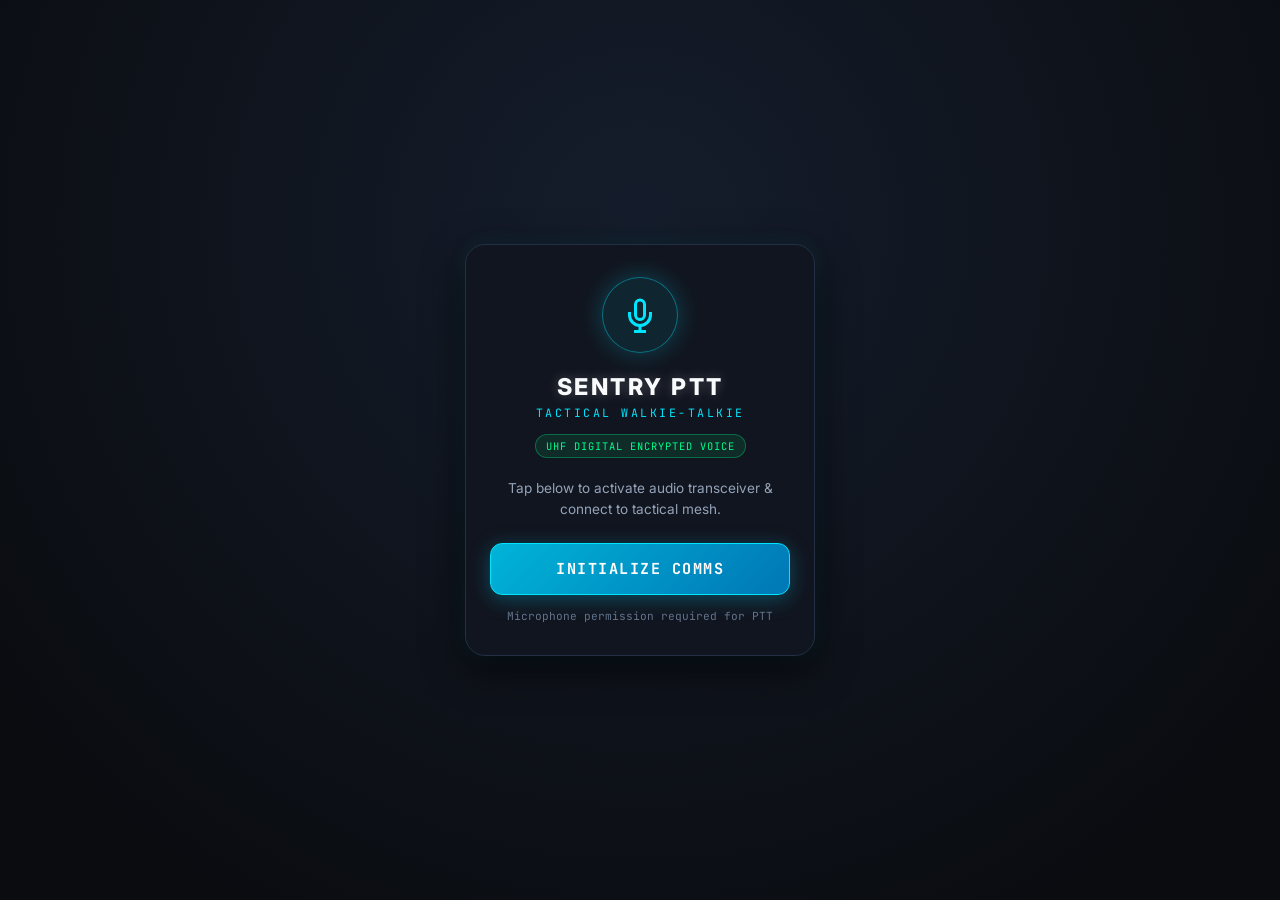
==== commit 636a332a: "feat(display): add Screen Wake Lock (Always-On) toggle and auto-enable on start" ====
--- a/index.html
+++ b/index.html
@@ -62,6 +62,10 @@
       </div>
 
       <div class="header-right">
+        <button id="wakeLockBtn" class="wake-btn active" title="Toggle Keep Screen Awake (Always On)">
+          <span class="wake-icon">⚡</span>
+          <span class="wake-text">AWAKE</span>
+        </button>
         <button id="settingsBtn" class="icon-btn" aria-label="Settings" title="Settings & Squad PIN">
           <svg viewBox="0 0 24 24" fill="none" stroke="currentColor" stroke-width="2">
             <circle cx="12" cy="12" r="3"></circle>
--- a/style.css
+++ b/style.css
@@ -296,6 +296,39 @@
   100% { opacity: 1; }
 }
 
+.header-right {
+  display: flex;
+  align-items: center;
+  gap: 6px;
+}
+
+.wake-btn {
+  background: rgba(255, 255, 255, 0.05);
+  border: 1px solid var(--border-subtle);
+  border-radius: 8px;
+  color: var(--text-dim);
+  font-family: var(--font-mono);
+  font-size: 0.62rem;
+  font-weight: 700;
+  padding: 5px 8px;
+  display: flex;
+  align-items: center;
+  gap: 4px;
+  cursor: pointer;
+  transition: all 0.15s;
+}
+
+.wake-btn.active {
+  background: rgba(0, 229, 255, 0.12);
+  border-color: rgba(0, 229, 255, 0.4);
+  color: var(--neon-cyan);
+  box-shadow: 0 0 10px rgba(0, 229, 255, 0.2);
+}
+
+.wake-icon {
+  font-size: 0.72rem;
+}
+
 .icon-btn {
   width: 36px;
   height: 36px;
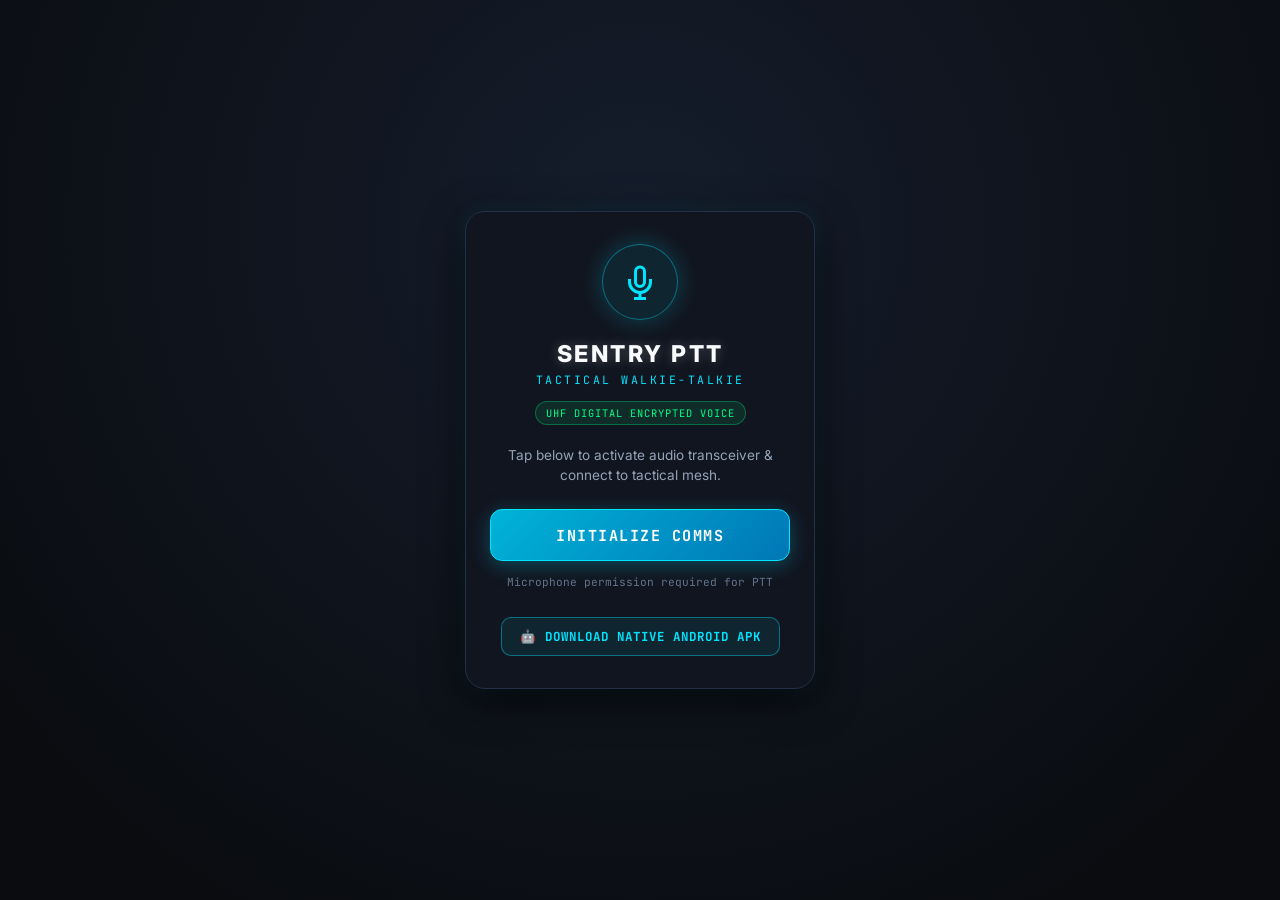
==== commit 6fd3f9b9: "Add Native Android App (APK) with Off-Grid Direct Radio, Background Pocket Mode, Hardware PTT, and C" ====
--- a/index.html
+++ b/index.html
@@ -37,6 +37,12 @@
         <span class="btn-text">INITIALIZE COMMS</span>
       </button>
       <div class="start-hint">Microphone permission required for PTT</div>
+
+      <div style="margin-top: 14px; text-align: center;">
+        <a href="sentry-ptt.apk" download class="apk-download-btn" title="Download Native Android APK for Pocket Mode & Off-Grid Mesh">
+          <span>🤖 DOWNLOAD NATIVE ANDROID APK</span>
+        </a>
+      </div>
     </div>
   </div>
 
@@ -300,6 +306,14 @@
         </div>
       </div>
 
+      <div class="config-section">
+        <label class="config-label">NATIVE ANDROID APP (.APK)</label>
+        <div class="pin-subtext">Install the standalone Android application for physical Volume Key PTT, background pocket mode (screen-off), and off-grid Bluetooth / Wi-Fi Direct radio mesh.</div>
+        <a href="sentry-ptt.apk" download class="modal-primary-btn" style="display: block; text-align: center; text-decoration: none; margin-top: 8px; background: rgba(0, 229, 255, 0.15); border: 1px solid var(--neon-cyan); color: var(--neon-cyan);">
+          ⬇️ DOWNLOAD NATIVE APK (v1.0.0)
+        </a>
+      </div>
+
       <button id="saveSettingsBtn" class="modal-primary-btn">APPLY CONFIGURATION</button>
     </div>
   </div>
--- a/style.css
+++ b/style.css
@@ -1,6 +1,6 @@
 /* ======================================================== */
 /* SENTRY PTT • TACTICAL WALKIE-TALKIE STYLESHEET          */
-/* Visual Theme: Bitcoin Sentry Tactical Mobile Cockpit    */
+/* Visual Theme: Tactical Mobile Cockpit                   */
 /* ======================================================== */
 
 :root {
@@ -1195,3 +1195,30 @@
 .text-cyan { color: var(--neon-cyan); }
 .text-green { color: var(--neon-green); }
 .text-gold { color: var(--neon-gold); }
+
+.apk-download-btn {
+  display: inline-flex;
+  align-items: center;
+  justify-content: center;
+  gap: 8px;
+  background: rgba(0, 229, 255, 0.08);
+  border: 1px solid rgba(0, 229, 255, 0.4);
+  border-radius: 10px;
+  padding: 10px 18px;
+  color: var(--neon-cyan);
+  font-family: var(--font-mono);
+  font-size: 0.78rem;
+  font-weight: 700;
+  letter-spacing: 1px;
+  text-decoration: none;
+  margin-top: 14px;
+  transition: all 0.2s ease;
+}
+
+.apk-download-btn:hover {
+  background: rgba(0, 229, 255, 0.16);
+  border-color: var(--neon-cyan);
+  box-shadow: 0 0 16px rgba(0, 229, 255, 0.25);
+  transform: translateY(-1px);
+}
+
